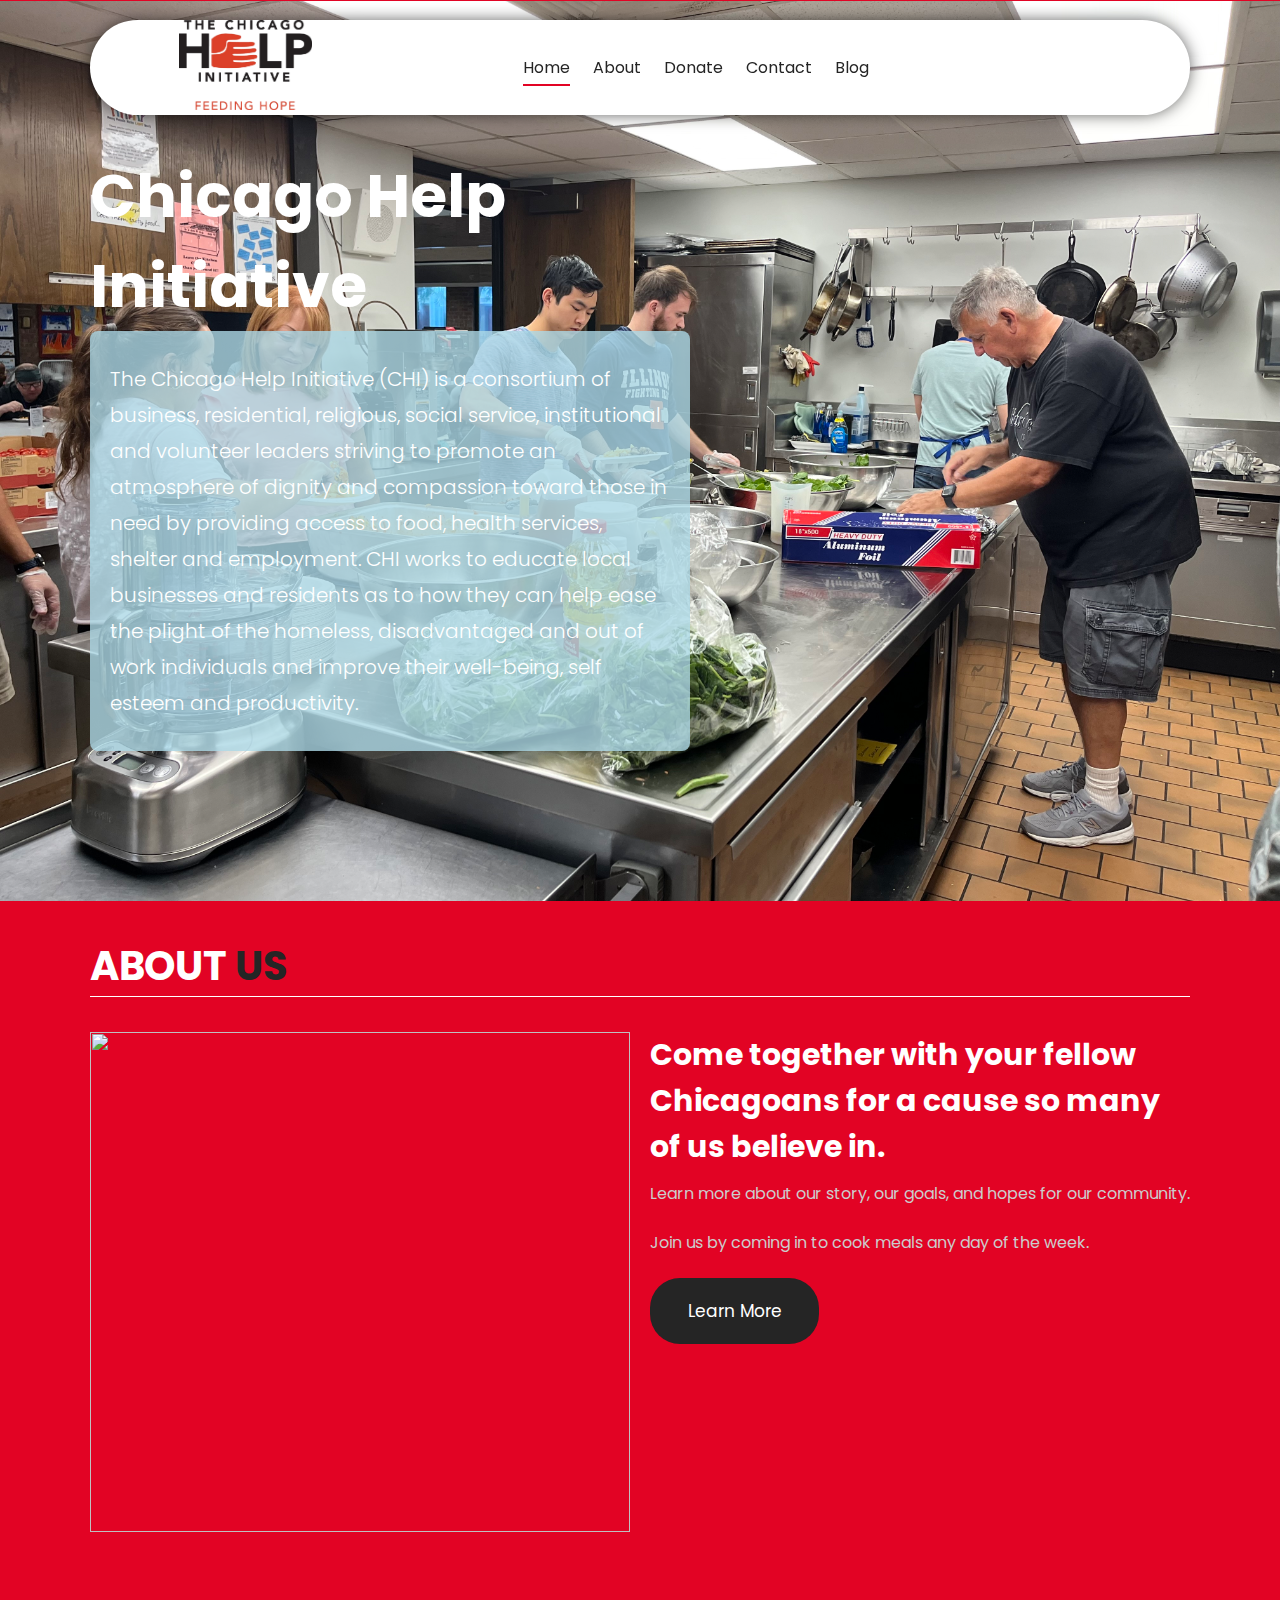
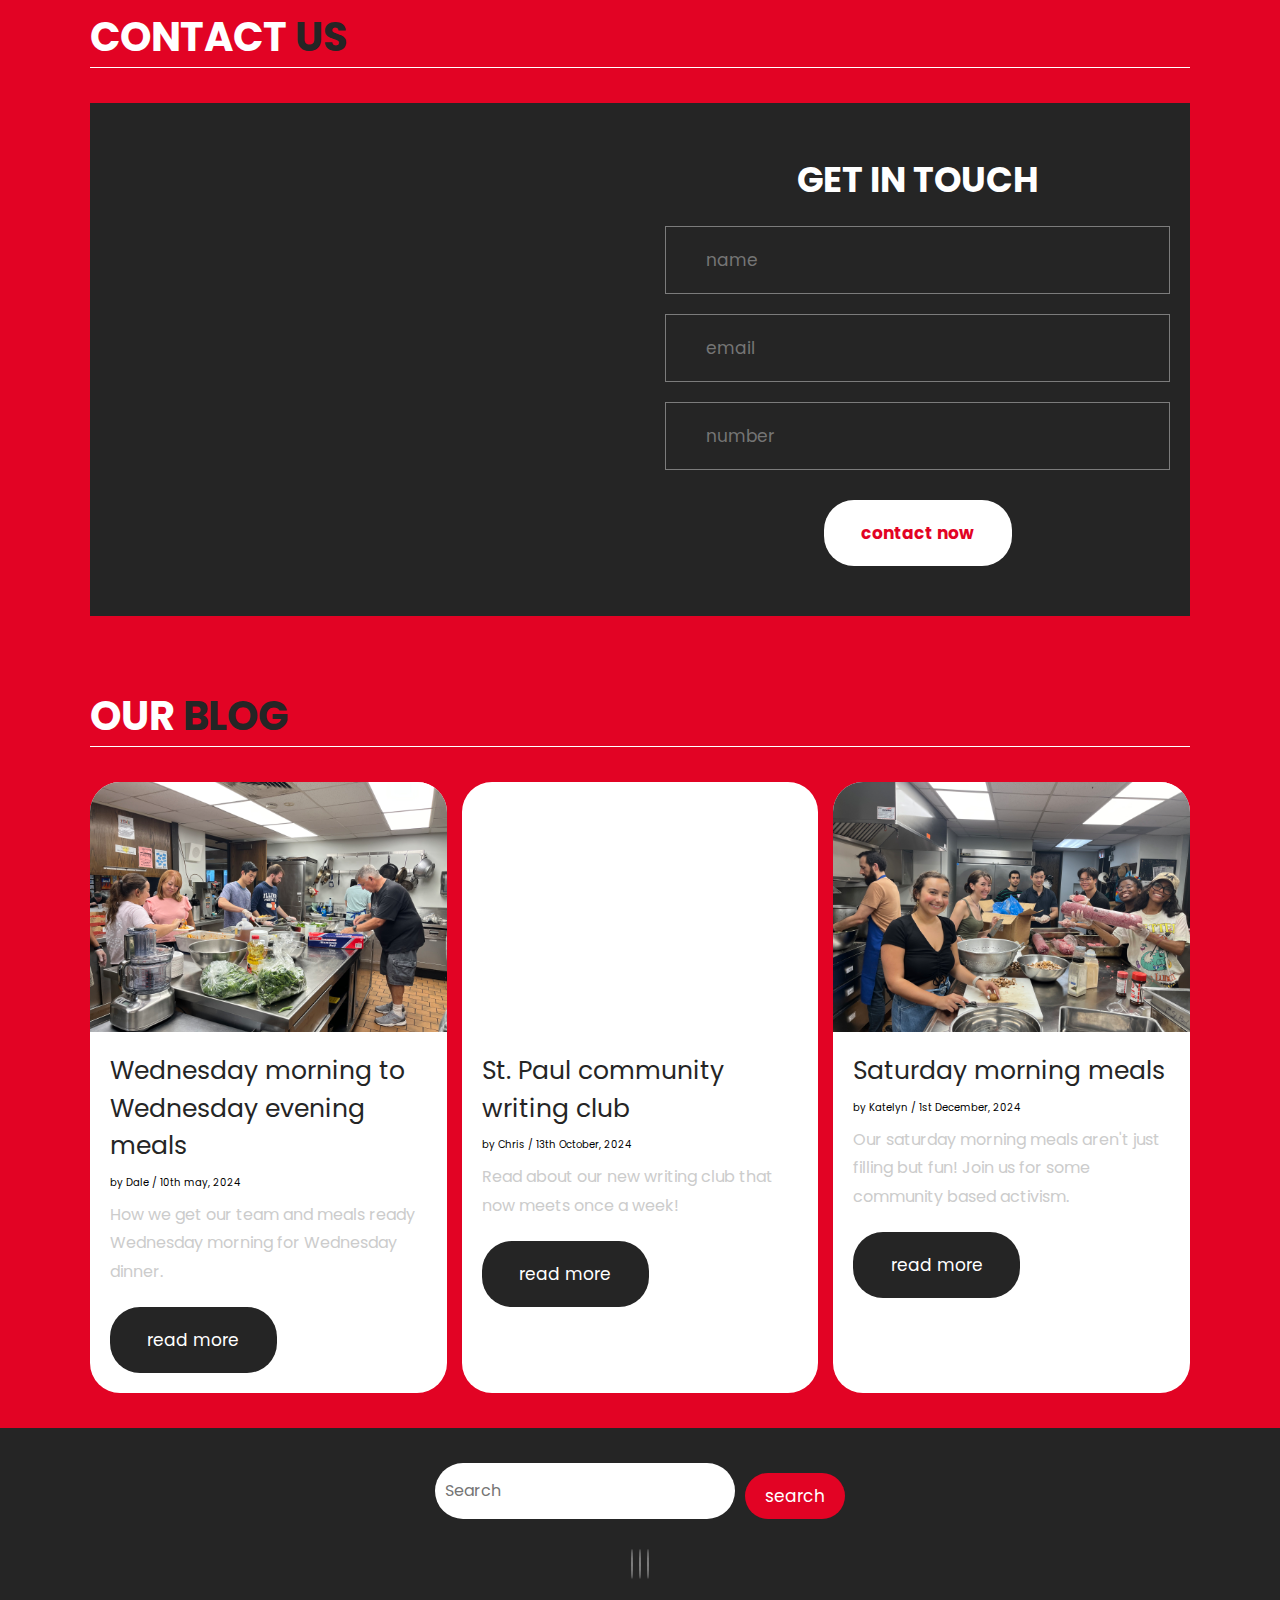
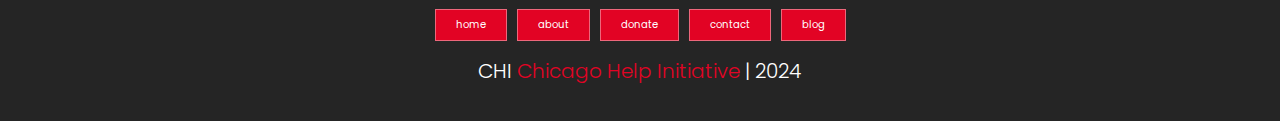
==== Rebrand/index.html @ c35be7ec "Add files via upload" ====
<!DOCTYPE html>
<html lang="en">
<head>
    <meta charset="UTF-8">
    <meta http-equiv="X-UA-Compatible" content="IE=edge">
    <meta name="viewport" content="width=device-width, initial-scale=1.0">
    <!-- CSS LINK -->
    <link rel="stylesheet" href="style.css">
    <!-- Fontawesome -->
    <link rel="stylesheet" href="https://cdnjs.cloudflare.com/ajax/libs/font-awesome/6.1.1/css/all.min.css" integrity="sha512-KfkfwYDsLkIlwQp6LFnl8zNdLGxu9YAA1QvwINks4PhcElQSvqcyVLLD9aMhXd13uQjoXtEKNosOWaZqXgel0g==" crossorigin="anonymous" referrerpolicy="no-referrer" />
    <title>Chicago Help Initiative | Katelyn Montgomery</title>
</head>
<body>
    <!-------------------------------------------- HEADER SECTION -->
    <header class="header" >
        <a href="#" class="logo">
            <img src="./image/main-logo.png" alt="logo">
        </a>
        <nav class="navbar">
            <a href="./index.html" class="active">Home</a>
            <a href="./about.html">About</a>
            <a href="./donate.html">Donate</a>
            <a href="./contact.html">Contact</a>
            <a href="./blog.html">Blog</a>
        </nav>
        <div class="buttons">
            <button id="search-btn">
                <i class="fas fa-search"></i>
            </button>
            <button id="menu-btn">
                <i class="fas fa-bars"></i>
            </button>
        </div>
        <div class="search-form">
            <input type="text" class="search-input" id="search-box" placeholder="Search">
            <i class="fas fa-search"></i>
        </div>
    </header>
    <!---------------------------------------------HEADER SECTION -->

    <!---------------------------------------------HOME SECTION -->
    <section class="home" id="home">
    <div class="content">
        <h3>Chicago Help Initiative</h3>
        <div class="text-box">
            <p>The Chicago Help Initiative (CHI) is a consortium of business, residential, religious, social service, institutional and volunteer leaders striving to promote an atmosphere of dignity and compassion toward those in need by providing access to food, health services, shelter and employment. CHI works to educate local businesses and residents as to how they can help ease the plight of the homeless, disadvantaged and out of work individuals and improve their well-being, self esteem and productivity.</p>
        </div>
    </div>
</section>
    <!---------------------------------------------HOME SECTION -->
            
    <!---------------------------------------------ABOUT US SECTION -->
    <section class="about" id="about">
        <h1 class="heading">about <span>us</span> </h1>

        <div class="row">
            <div class="image">
                <img src="./image/friends.JPEG" alt="">
            </div>
            <div class="content">
                <h3>Come together with your fellow Chicagoans
for a cause so many of us believe in.</h3>
                <div class="paragraph">
                    <p>Learn more about our story, our goals, and hopes for our community.</p>
                    <p>Join us by coming in to cook meals any day of the week.</p>
                </div>
                    <a href="#" class="btn">Learn More</a>
            </div>
        </div>
    </section>
    <!---------------------------------------------ABOUT US SECTION -->
    

    <!---------------------------------------------CONTACT SECTION -->
    <section class="contact" id="contact">
        <h1 class="heading">contact <span>us</span> </h1>
        <div class="row">
            <iframe class="map" src="https://www.google.com/maps/place/Chicago+Help+Initiative/@41.8902057,-87.6550553,14z/data=!3m1!4b1!4m6!3m5!1s0x880e2cb6a1179bef:0xd1da4842fe142547!8m2!3d41.8902075!4d-87.6344557!16s%2Fg%2F11g0k1z5wp?entry=ttu&g_ep=EgoyMDI0MTExMC4wIKXMDSoASAFQAw%3D%3D"></iframe>
            <form>
                <h3>get in touch</h3>
                <div class="inputBox">
                    <i class="fas fa-user"></i>
                    <input type="text" placeholder="name">
                </div>
                <div class="inputBox">
                    <i class="fas fa-envelope"></i>
                    <input type="email" placeholder="email">
                </div>
                <div class="inputBox">
                    <i class="fas fa-phone"></i>
                    <input type="number" placeholder="number">
                </div>
                <input type="submit" class="btn" value="contact now">
            </form>
        </div>
    </section>
    <!---------------------------------------------CONTACT SECTION -->

    <!---------------------------------------------BLOG SECTION -->
    <section class="blog" id="blog">
        <h1 class="heading">our <span>blog</span> </h1>
        <div class="box-container">
            <div class="box-full">
                <div class="image">
                    <img src="./image/cooking.JPEG" alt="">
                </div>
                <div class="content">
                    <a href="#" class="title">Wednesday morning to Wednesday evening meals</a>
                    <span>by Dale / 10th may, 2024</span>
                    <p>How we get our team and meals ready Wednesday morning for Wednesday dinner.</p>
                    <a href="#" class="btn">read more</a>
                </div>
            </div>
            <div class="box-full">
                <div class="image">
                    <img src="./image/everyone.JPEG" alt="">
                </div>
                <div class="content">
                    <a href="#" class="title">St. Paul community writing club</a>
                    <span>by Chris / 13th October, 2024</span>
                    <p>Read about our new writing club that now meets once a week!</p>
                    <a href="#" class="btn">read more</a>
                </div>
            </div>
            <div class="box-full">
                <div class="image">
                    <img src="./image/me_others.JPEG" alt="">
                </div>
                <div class="content">
                    <a href="#" class="title">Saturday morning meals</a>
                    <span>by Katelyn / 1st December, 2024</span>
                    <p>Our saturday morning meals aren't just filling but fun! Join us for some community based activism.</p>
                    <a href="#" class="btn">read more</a>
                </div>
            </div>
        </div>
    </section>
    <!---------------------------------------------BLOG SECTION -->
    
    <!---------------------------------------------FOOTER SECTION -->
    <section class="footer">
        <div class="search">
            <input type="text" class="search-input" placeholder="Search">
            <button class="btn btn-primary">search</button>
        </div>
        <div class="share">
            <a href="#" class="fab fa-facebook"></a>
            <a href="#" class="fab fa-twitter"></a>
            <a href="#" class="fab fa-instagram"></a>
        </div>
        <div class="links">
            <a href="#home">home</a>
            <a href="#about">about</a>
            <a href="#review">donate</a>
            <a href="#contact">contact</a>
            <a href="#blog">blog</a>
        </div>
        <div class="credit">
            CHI <span>Chicago Help Initiative</span> | 2024
        </div>
    </section>
    <!---------------------------------------------FOOTER SECTION -->

<script src="./script.js"></script>
</body>
</html>
---- Rebrand/style.css ----
@import url('https://fonts.googleapis.com/css2?family=Poppins:wght@100;200;300;400;500;600;700&display=swap');

:root{
    --main-color:#e20324;
    --black-color: #252525;
    --border: 0.1rem solid rgba(255, 255, 255, 0.4);
}

*{
    font-family: 'Poppins',sans-serif;
    margin: 0;
    padding: 0;
    border: none;
    box-sizing: border-box;
    text-decoration: none;
    text-transform: ;
    transition: .2s ease;
    outline: none;
}

html{
    font-size: 62.5%;
    overflow-x: hidden;
    
    scroll-behavior: smooth;
}

body{
    background-color: var(--main-color);

}

section{
    padding: 3.5rem 7%;
    scroll-margin-top: 9rem;
}

img{
    width: 100%;
    object-fit: contain;
}

a{
    text-decoration: none;
    color: var(--black-color);
}

.btn{
    margin-top: 1rem;
    display: inline-block;
    padding: 2rem 3.75rem;
    border-radius: 30px;
    font-size: 1.7rem;
    color: #fff;
    background-color: var(--black-color);
    cursor: pointer;
}

.btn:hover{
    opacity: 0.8;
}

.heading{
    color: #fff;
    text-transform: uppercase;
    font-size: 4rem;
    margin-bottom: 3.5rem;
    border-bottom: 0.1rem solid #fff;
}

.heading span{
    text-transform: uppercase;
    color: var(--black-color);
}

.box-container{
    display: grid;
    grid-template-columns: repeat(auto-fit, minmax(30rem, 1fr));
    gap: 1.5rem;
}

.box{
    padding: 3rem;
    background-color: #fff;
    border-radius: 3rem 2rem;
    min-height: 60rem;
    display: flex;
    flex-direction: column;
    justify-content: space-between;
    text-align: center;
    border: var(--border);
}

.search-input{
    font-size: 1.6rem;
    color: var(--black-color);
    padding: 1rem;
    text-transform: none;
    border-radius: 3rem;
}

::-webkit-scrollbar{
    height: 0.5rem;
    width: 1rem;
    background-color: rgb(7, 126, 182);
}

::-webkit-scrollbar-track{
    background-color: transparent;
}

::-webkit-scrollbar-thumb{
    border-radius: 3rem;
    background-color: lightblue;
}

::-webkit-scrollbar-thumb:hover{
    background-color: rgb(211, 255, 144);
}

/* ------------------------------------------HEADER SECTION */

.header{
    display: flex;
    justify-content: space-between;
    align-items: center;
    background-color: #fff;
    padding: 0 7%;
    margin: 2rem 7%;
    border-radius: 30rem;
    box-shadow: 0px 0px 17px -2px rgba(0,0,0,0.75);
    position: sticky;
    top: 0;
    z-index: 1000;
}

.header .search-form{
    position: absolute;
    top: 115%;
    right: 7%;
    background-color: #fff;
    width: 50rem;
    height: 5rem;
    display: flex;
    align-items: center;
    border-radius: 3rem;
    box-shadow: 0px 0px 25px 2px rgb(0 0 0 / 75%);
    transform: scaleY(0);
}

.header .search-form.active{
    transform: scaleY(1);
}

.header .search-form i{
    cursor: pointer;
    font-size: 2.2rem;
    margin-right: 1.5rem;
    color: var(--black-color);
}
.header .search-form input{
    width: 100%;
}

.header .logo img{
    height: 9rem;
}

.header .navbar a{
    margin: 0 1rem;
    font-size: 1.6rem;
    color: var(--black-color);
    border-bottom: 0.2rem solid transparent;
}

.header .navbar a.active,
.header .navbar a:hover{
    border-color: var(--main-color);
    padding-bottom:.5rem ;
}

.header .buttons button{
    cursor: pointer;
    font-size: 2.5rem;
    margin-left: 2rem;
    background-color: transparent;
    cursor: pointer;
}

.header #menu-btn{
    display: none;
}
/* ------------------------------------------HEADER SECTION */


/* ------------------------------------------HOME SECTION */

.home{
    min-height: 100vh;
    background: url(./image/cooking.JPEG) no-repeat;
    background-size: cover;
    background-position: center;
    margin-top: -134px;
    display: flex;
    align-items: center;
}

.home .content .text-box {
    background-color: rgba(173, 216, 230, 0.8); /* Light blue with 80% opacity */
    padding: 20px;
    border-radius: 8px;
}


.home .content{
    max-width: 60rem;
}

.home .content h3{
    font-size: 6rem;
    color: #fff;
}

.home .content p{
    font-size: 2rem;
    font-weight: 300;
    line-height: 1.8;
    padding: 1rem 0;
    color: #fff;
}

/* ------------------------------------------HOME SECTION */


/* ------------------------------------------ABOUT US SECTION */
.about .row .image{
     flex: 1 1 45rem;
}
.about .row .image img{
    height: 50rem;
    object-fit: contain;
}
/* img  genel olarak düzenlendi */

.about .row{
    display: flex;
    flex-wrap: wrap;
    column-gap: 2rem;
}

.about .row .content{
    flex: 1 1 45rem;
}

.about .row .content h3{
    font-size: 3rem;
    color: #fff;
}

.about .row .content p{
    font-size: 1.6rem;
    color: #ccc;
    padding: 1rem 0;
    line-height: 1.8;
}
/* ------------------------------------------ABOUT US SECTION */
/* ------------------------------------------DONATE SECTION */

.review .box-container .box img{
    height: 20rem;
    object-fit: contain ;
}
.donate .box-container .box p{
    font-size: 1.5rem;
    line-height: 1.8;
    padding: 2rem 0;
}

.donate .box-container .box .user{
    height: 7rem;
    object-fit: contain;
}

.donate .box-container .box .h3{
    padding: 1rem 0;
    font-size: 2rem;
    color: var(--main-color);
}

.donate .box-container .box .stars{
    font-size: 1.5rem;
    color: gold;
}
/* ------------------------------------------DONATE SECTION */

/* ------------------------------------------CONTACT SECTION */
.contact .row{
    display: flex;
    background-color: var(--black-color);
    flex-wrap: wrap;
    gap: 1rem;
}

.contact .row .map{
    flex: 1 1 45px;
    width: 100%;
    object-fit: cover;
}
.contact .row form{
    flex: 1 1 45px;
    padding: 5rem 2rem;
    text-align: center;
}

.contact .row form h3{
    text-transform: uppercase;
    font-size: 3.5rem;
    color: #fff;
}

.contact .row form .inputBox{
    display: flex;
    align-items: center;
    margin: 2rem 0;
    border: var(--border);
}

.contact .row form .inputBox i{
    color: #fff;
    font-size: 2rem;
    padding-left: 2rem;
}

.contact .row form .inputBox input{
    width: 100%;
    padding: 2rem;
    font-size: 1.7rem;
    color: #fff;
    text-transform: none;
    background-color: transparent;
}

.contact .row form .btn{
    color: var(--main-color);
    background-color: #fff;
    font-weight: bold;
}
/* ------------------------------------------CONTACT SECTION */

/* ------------------------------------------BLOG SECTION */
.blog .box-container .box-full{
    background-color: #fff;
    border-radius: 3rem;
}

.blog .box-container .box-full .image{
    height: 25rem;
    overflow: hidden;
    width: 100%;
    border-top-left-radius: 3rem;
    border-top-right-radius: 3rem;
}

.blog .box-container .box-full:hover .image img{
    transform: scale(1.2);
}

.blog .box-container .box-full .content{
    padding: 2rem;
}

.blog .box-container .box-full .content .title{
    line-height: 1.5;
    font-size: 2.5rem;
}
.blog .box-container .box-full .content span{
    display: block;
    padding-top: 1rem;
    font-size: 1rem;
}

.blog .box-container .box-full .content p{
    font-size: 1.6rem;
    line-height: 1.8;
    color: #ccc;
    padding: 1rem 0;
}
/* ------------------------------------------BLOG SECTION */

/* ------------------------------------------FOOTER SECTION */
.footer {
    background-color: var(--black-color);
    text-align: center;
}

.footer .search{
    display: flex;
    justify-content: center;
}

.footer .search .search-input{
    width: 30rem;
}

.footer .search .btn-primary{
    background-color: var(--main-color);
    padding: 1rem 2rem;
    margin-left: 1rem;
}

.footer .share{
    padding: 2rem 0;
}

.footer .share a{
    color: #fff;
    font-size: 2rem;
    width: 5rem;
    height: 5rem;
    line-height: 5rem;
    border: var(--border);
    border-radius: 50%;
    margin: 0.3rem;
}


.footer .share a:hover{
    background-color: var(--main-color);
}

.footer .links{
    display: flex;
    justify-content: center;
    flex-wrap: wrap;
    gap: 1rem;
}

.footer .links a{
    background-color: var(--main-color);
     padding: 0.7rem 2rem;
     color: #fff;
     border: var(--border);
}

.footer .links a:hover{
    background-color: var(--black-color);
    opacity: 0.7;
    
}

.footer .credit{
    font-size: 2rem;
    color: #fff;
    font-weight: 300;
    padding-top: 1.5rem;
}

.footer .credit span{
    color: var(--main-color);
}
/* ------------------------------------------FOOTER SECTION */

/* ------------------------------------------RESPONSIVE SECTION */
@media (max-width: 991px){
    html{
        font-size: 55%;
    }
    .header{
        padding: 1.5rem 2rem;
    }
    .header .logo img{
        height: 7rem;
    }

    section{
        padding: 2rem;
    }
    .products .box-container .box .box-head .name{
        font-size: 3.4rem;
    }
}

@media (max-width: 768px){
    .header #menu-btn{
        display: inline-block;
    }
    .header .navbar{
        position: absolute;
        top: 100%;
        background-color: #fff;
        height: calc(100vh - 9rem);
        width: 30rem;
        box-shadow: 0px 20px 14px 0px rgb(0 0 0 / 75%);
        right: -100%;
    }
    .header .navbar.active{
        right: 3rem;
    }
    .header .navbar a{
        color: var(--black-color);
        display: block;
        margin: 1.5rem;
        padding: 0.5rem;
        font-size: 2rem;
    }
}

@media (max-width: 768px){
    html{
        font-size: 50%;
    }
}






/* ------------------------------------------RESPONSIVE SECTION */
}
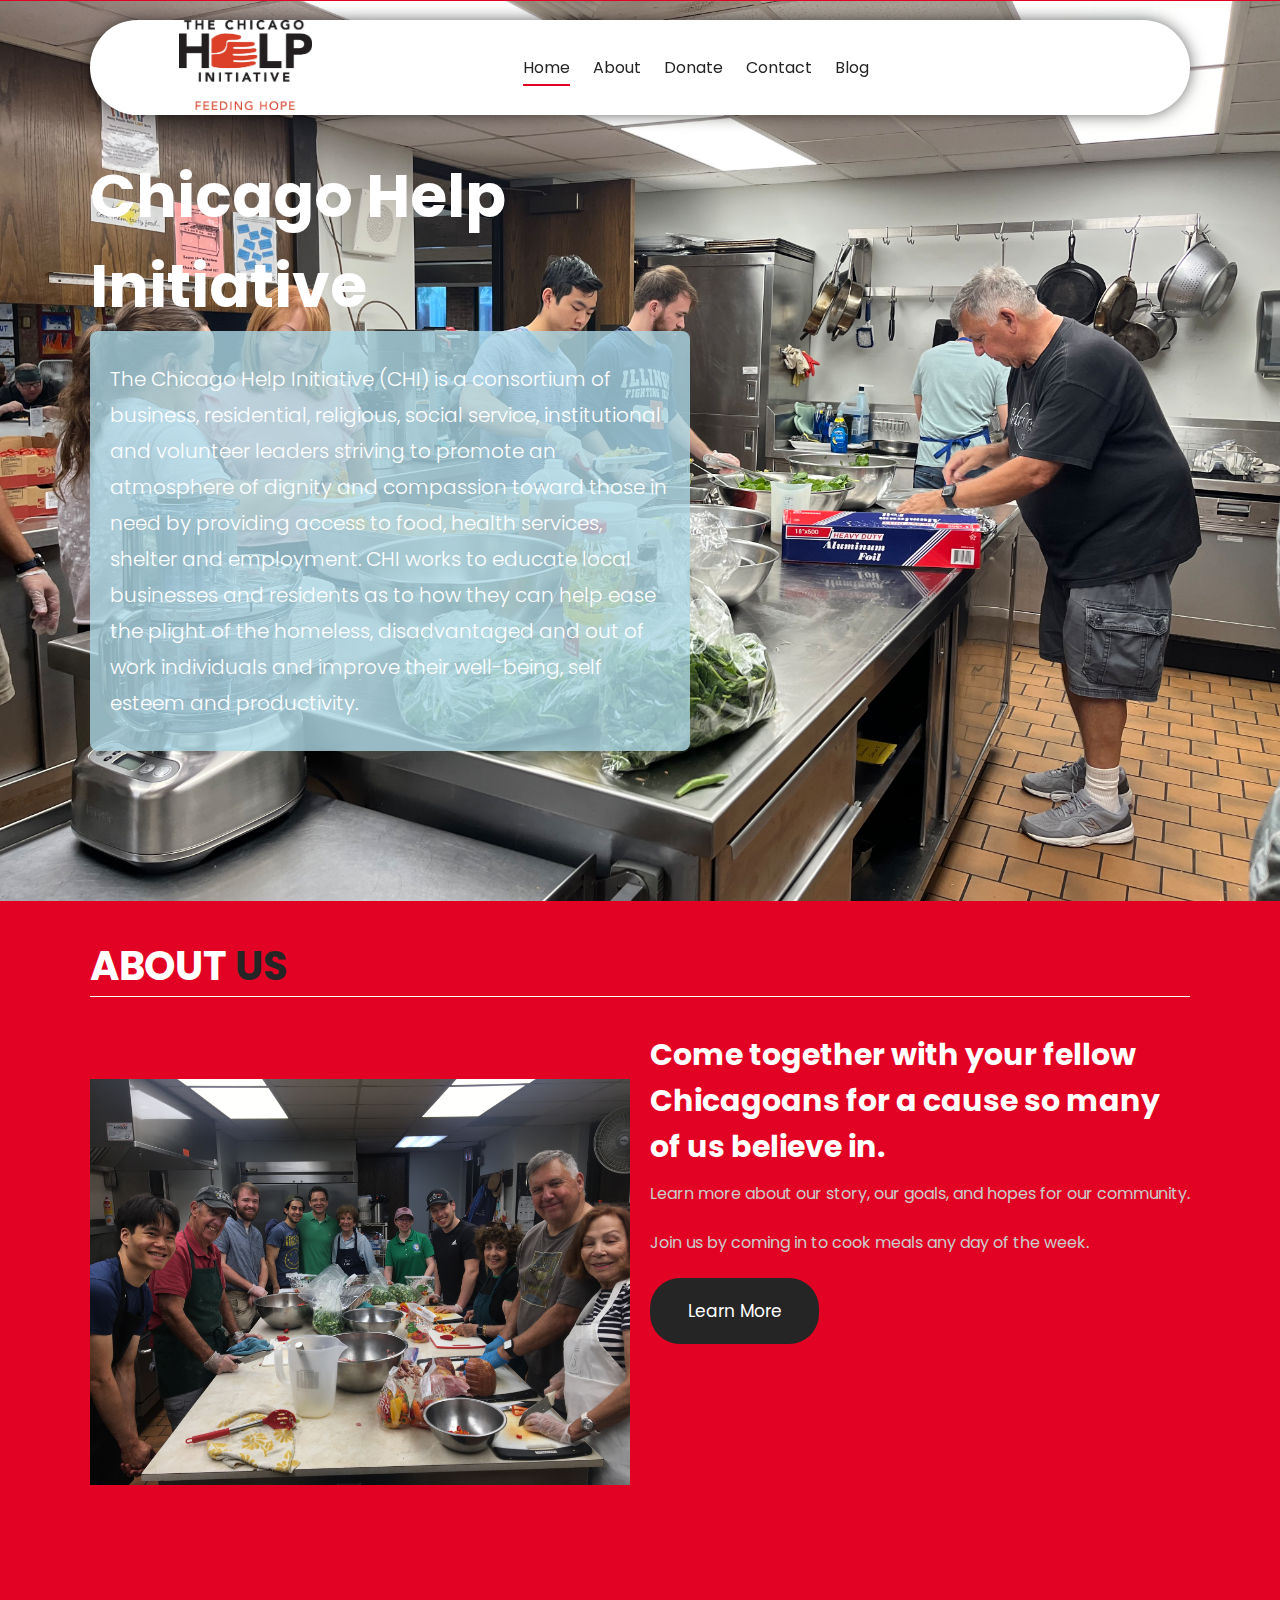
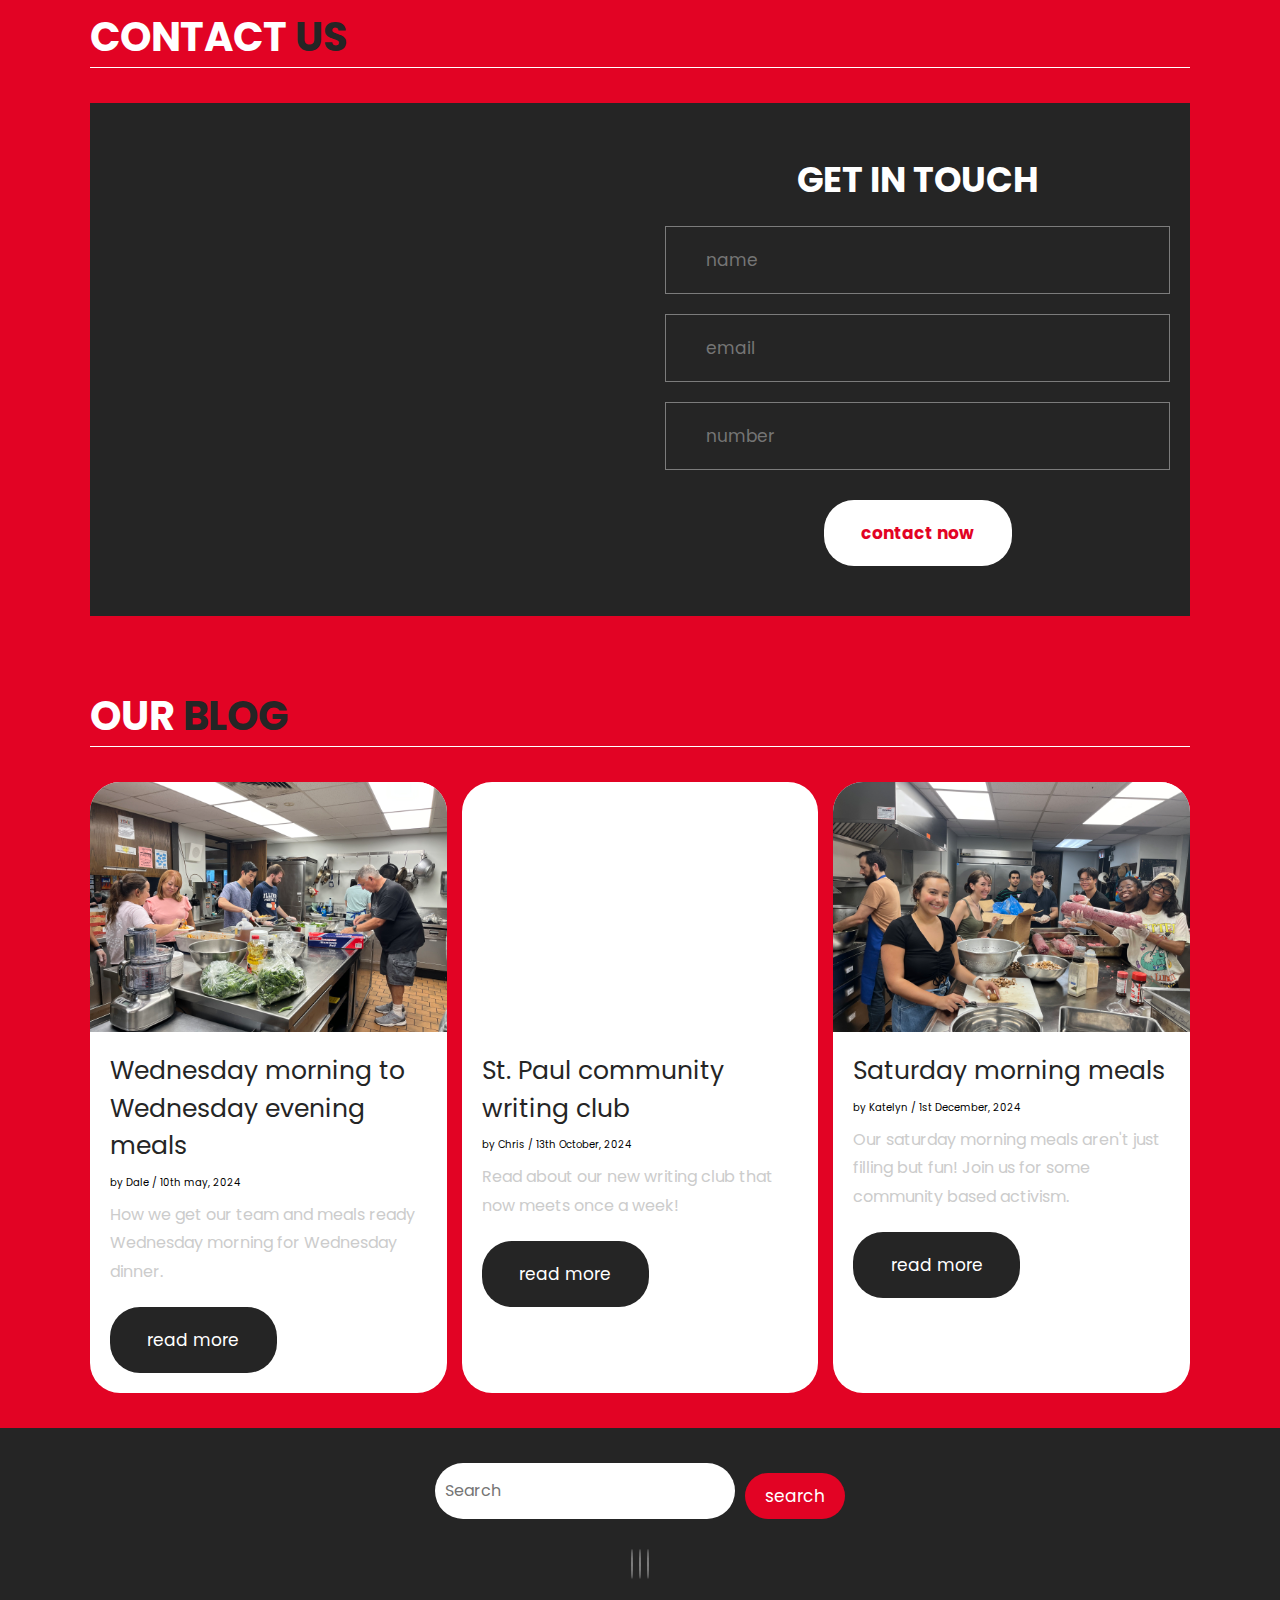
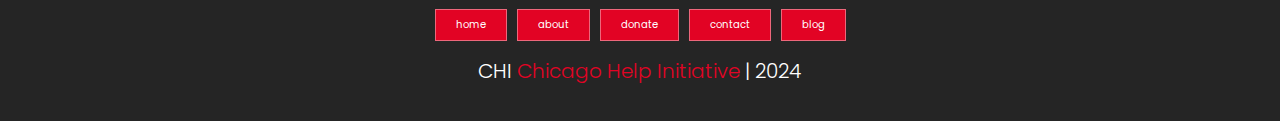
==== commit 9d4df991: "Add files via upload" ====
--- a/Rebrand/index.html
+++ b/Rebrand/index.html
@@ -55,7 +55,7 @@
 
         <div class="row">
             <div class="image">
-                <img src="./image/friends.JPEG" alt="">
+                <img src="./image/group.JPEG" alt="">
             </div>
             <div class="content">
                 <h3>Come together with your fellow Chicagoans
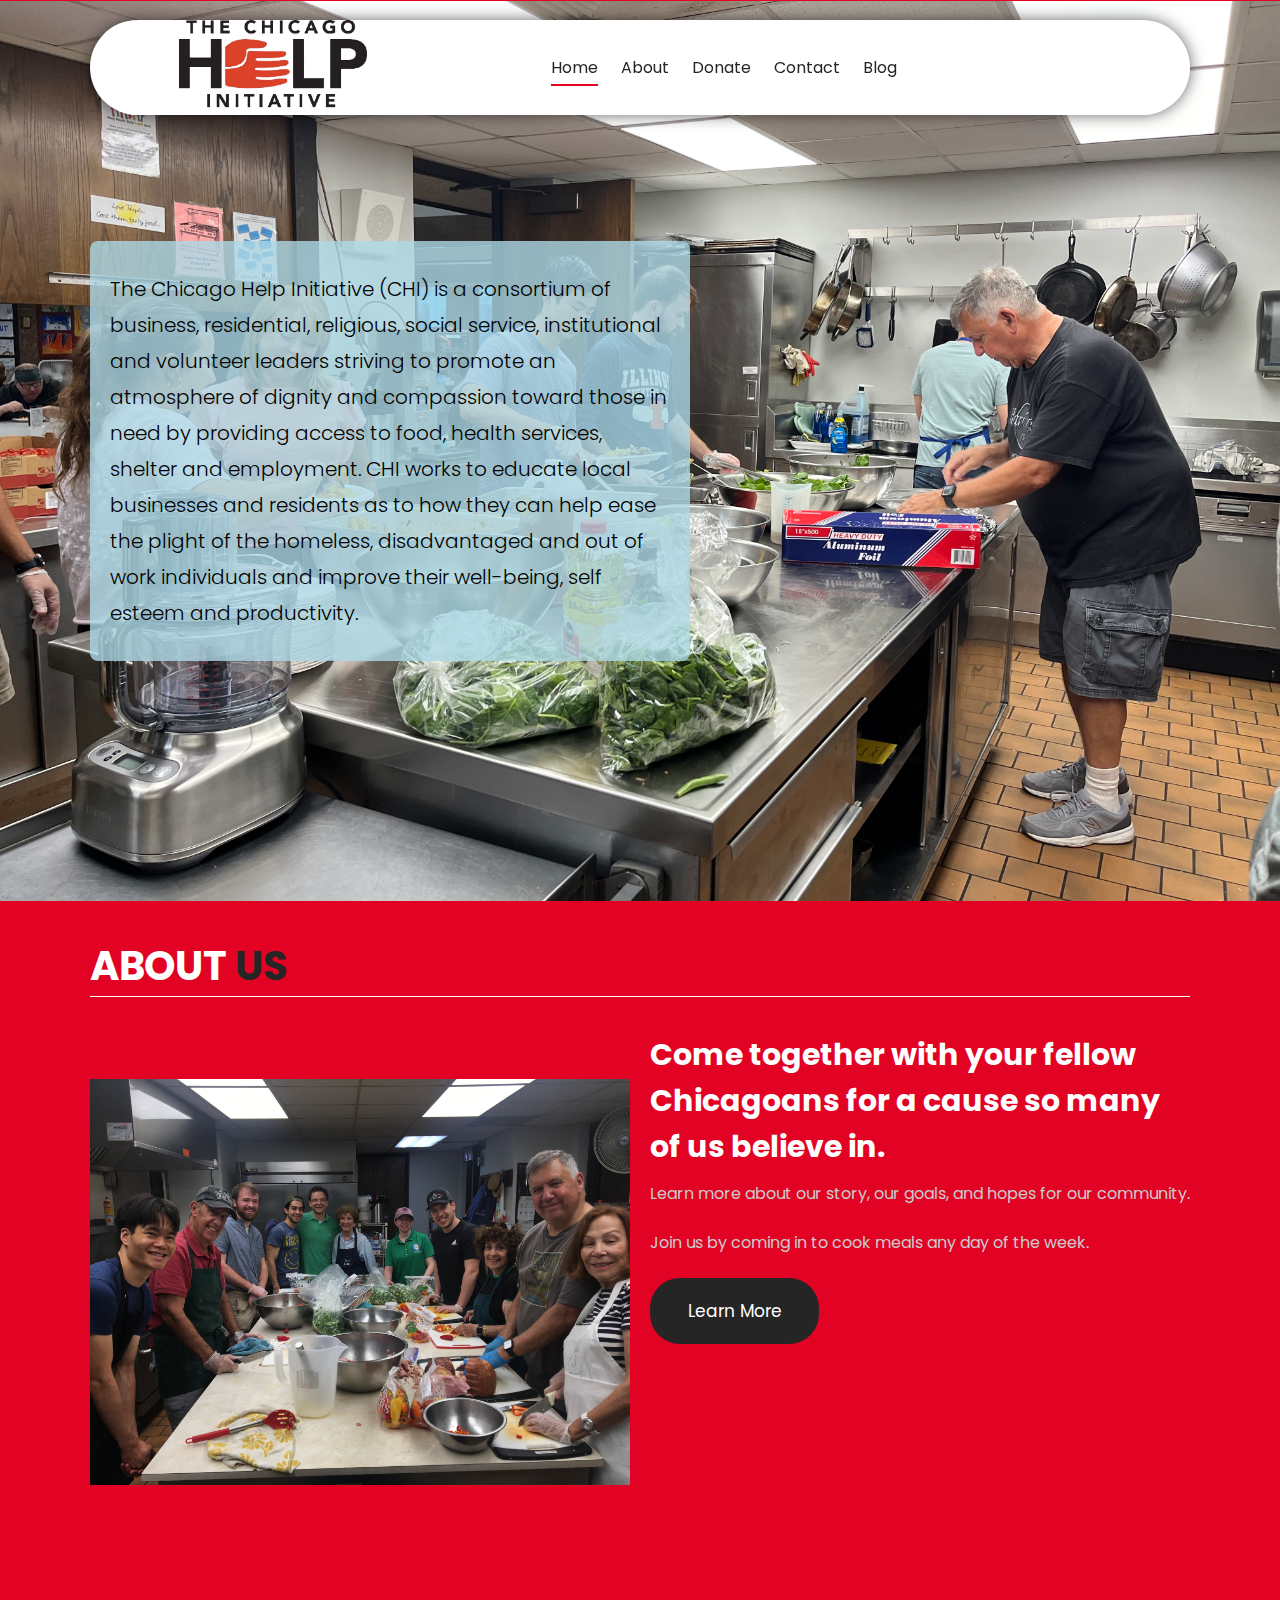
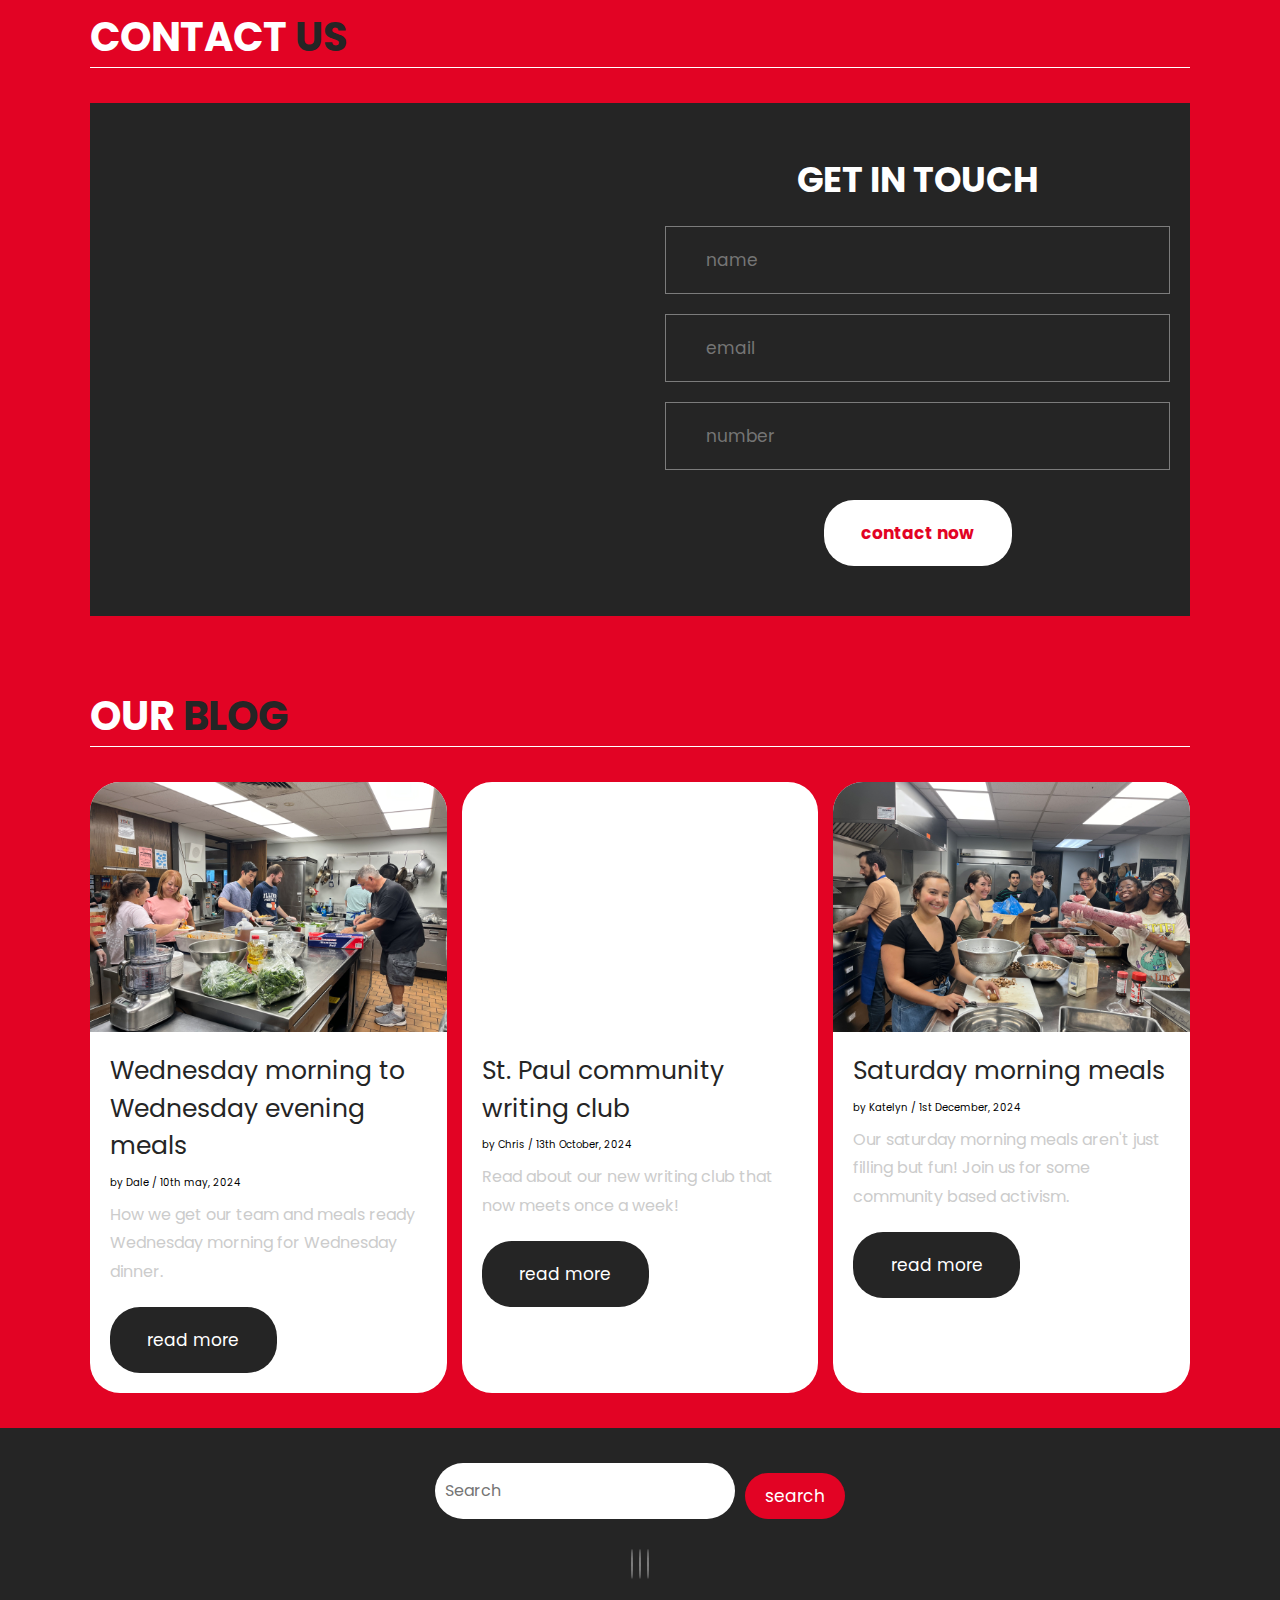
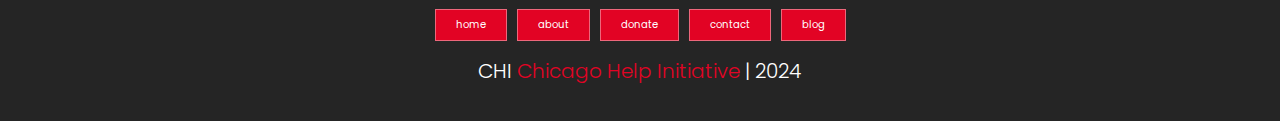
==== commit 97b7b35c: "Add files via upload" ====
--- a/Rebrand/index.html
+++ b/Rebrand/index.html
@@ -8,13 +8,13 @@
     <link rel="stylesheet" href="style.css">
     <!-- Fontawesome -->
     <link rel="stylesheet" href="https://cdnjs.cloudflare.com/ajax/libs/font-awesome/6.1.1/css/all.min.css" integrity="sha512-KfkfwYDsLkIlwQp6LFnl8zNdLGxu9YAA1QvwINks4PhcElQSvqcyVLLD9aMhXd13uQjoXtEKNosOWaZqXgel0g==" crossorigin="anonymous" referrerpolicy="no-referrer" />
-    <title>Chicago Help Initiative | Katelyn Montgomery</title>
+    <title>Home | CHI</title>
 </head>
 <body>
     <!-------------------------------------------- HEADER SECTION -->
     <header class="header" >
         <a href="#" class="logo">
-            <img src="./image/main-logo.png" alt="logo">
+            <img src="./image/main-logo.jpg" alt="logo">
         </a>
         <nav class="navbar">
             <a href="./index.html" class="active">Home</a>
@@ -41,7 +41,6 @@
     <!---------------------------------------------HOME SECTION -->
     <section class="home" id="home">
     <div class="content">
-        <h3>Chicago Help Initiative</h3>
         <div class="text-box">
             <p>The Chicago Help Initiative (CHI) is a consortium of business, residential, religious, social service, institutional and volunteer leaders striving to promote an atmosphere of dignity and compassion toward those in need by providing access to food, health services, shelter and employment. CHI works to educate local businesses and residents as to how they can help ease the plight of the homeless, disadvantaged and out of work individuals and improve their well-being, self esteem and productivity.</p>
         </div>
--- a/Rebrand/style.css
+++ b/Rebrand/style.css
@@ -226,7 +226,7 @@
     font-weight: 300;
     line-height: 1.8;
     padding: 1rem 0;
-    color: #fff;
+    color: #000000;
 }
 
 /* ------------------------------------------HOME SECTION */
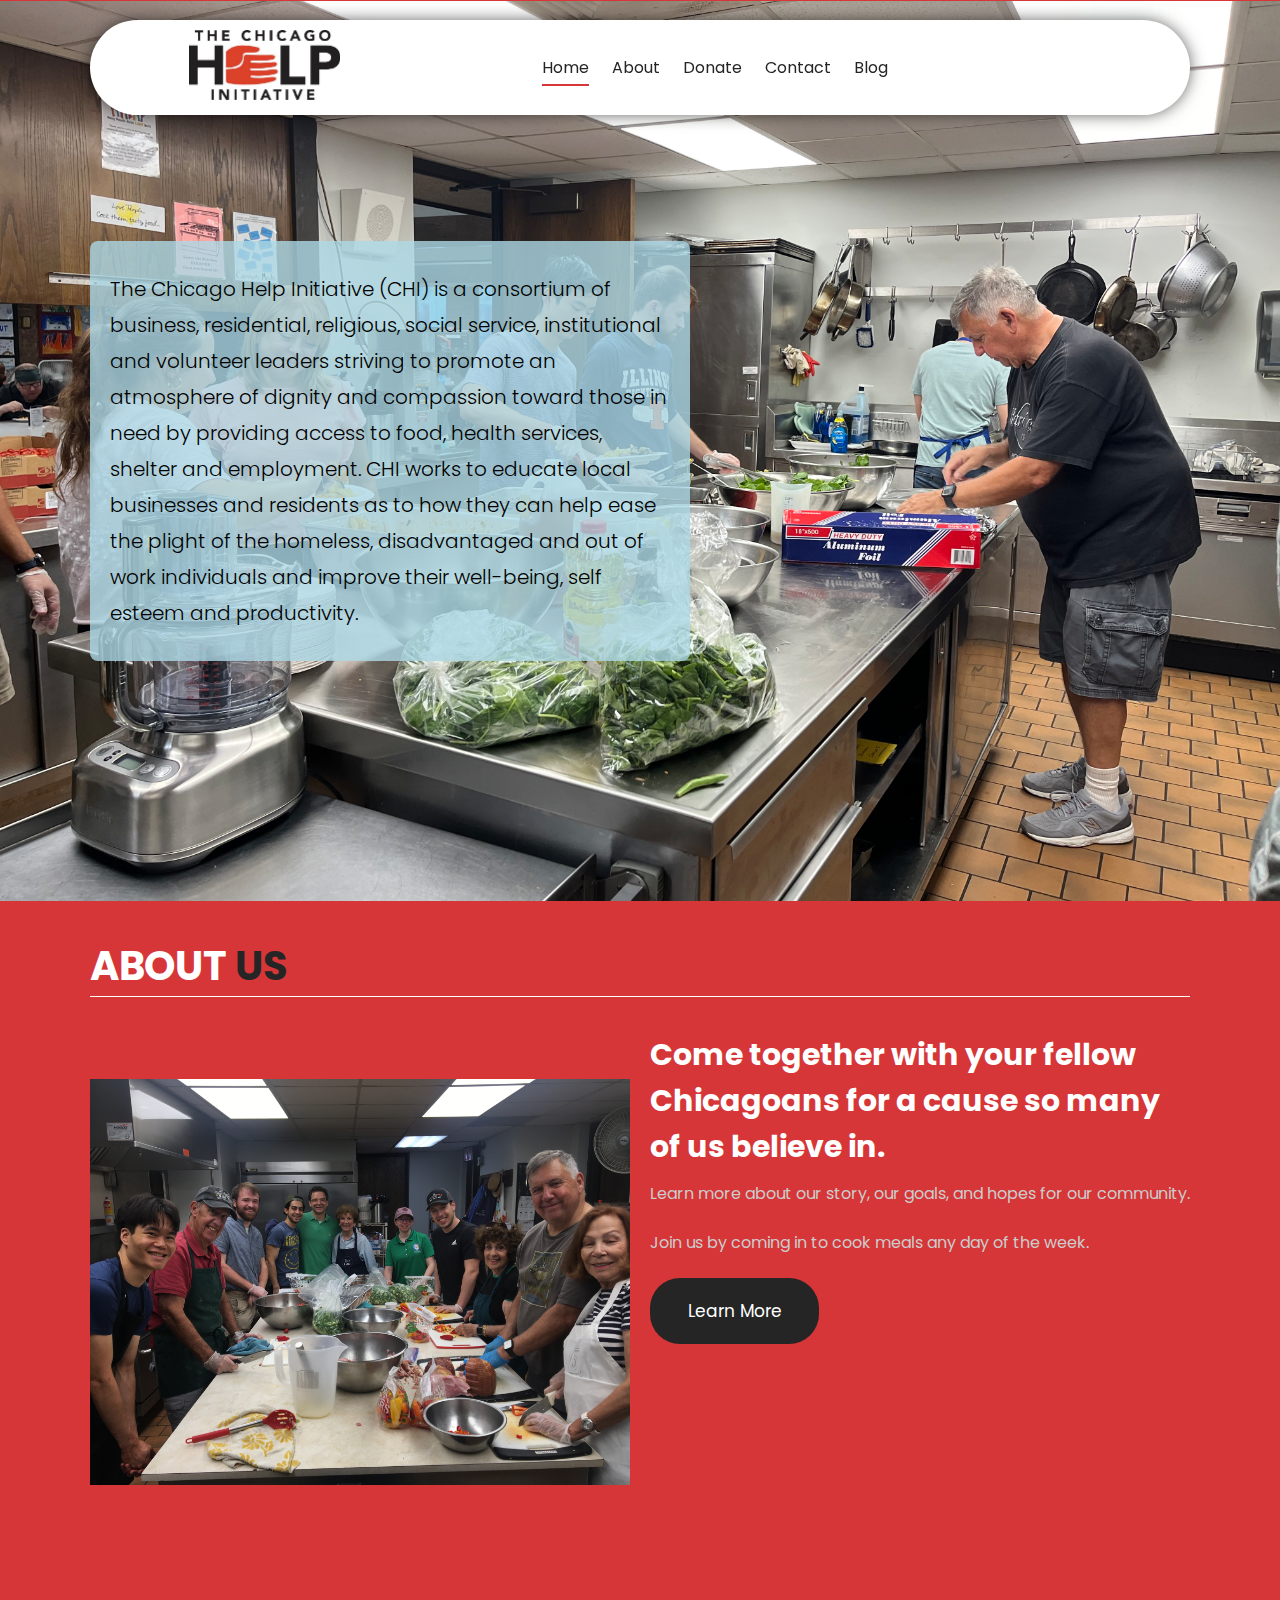
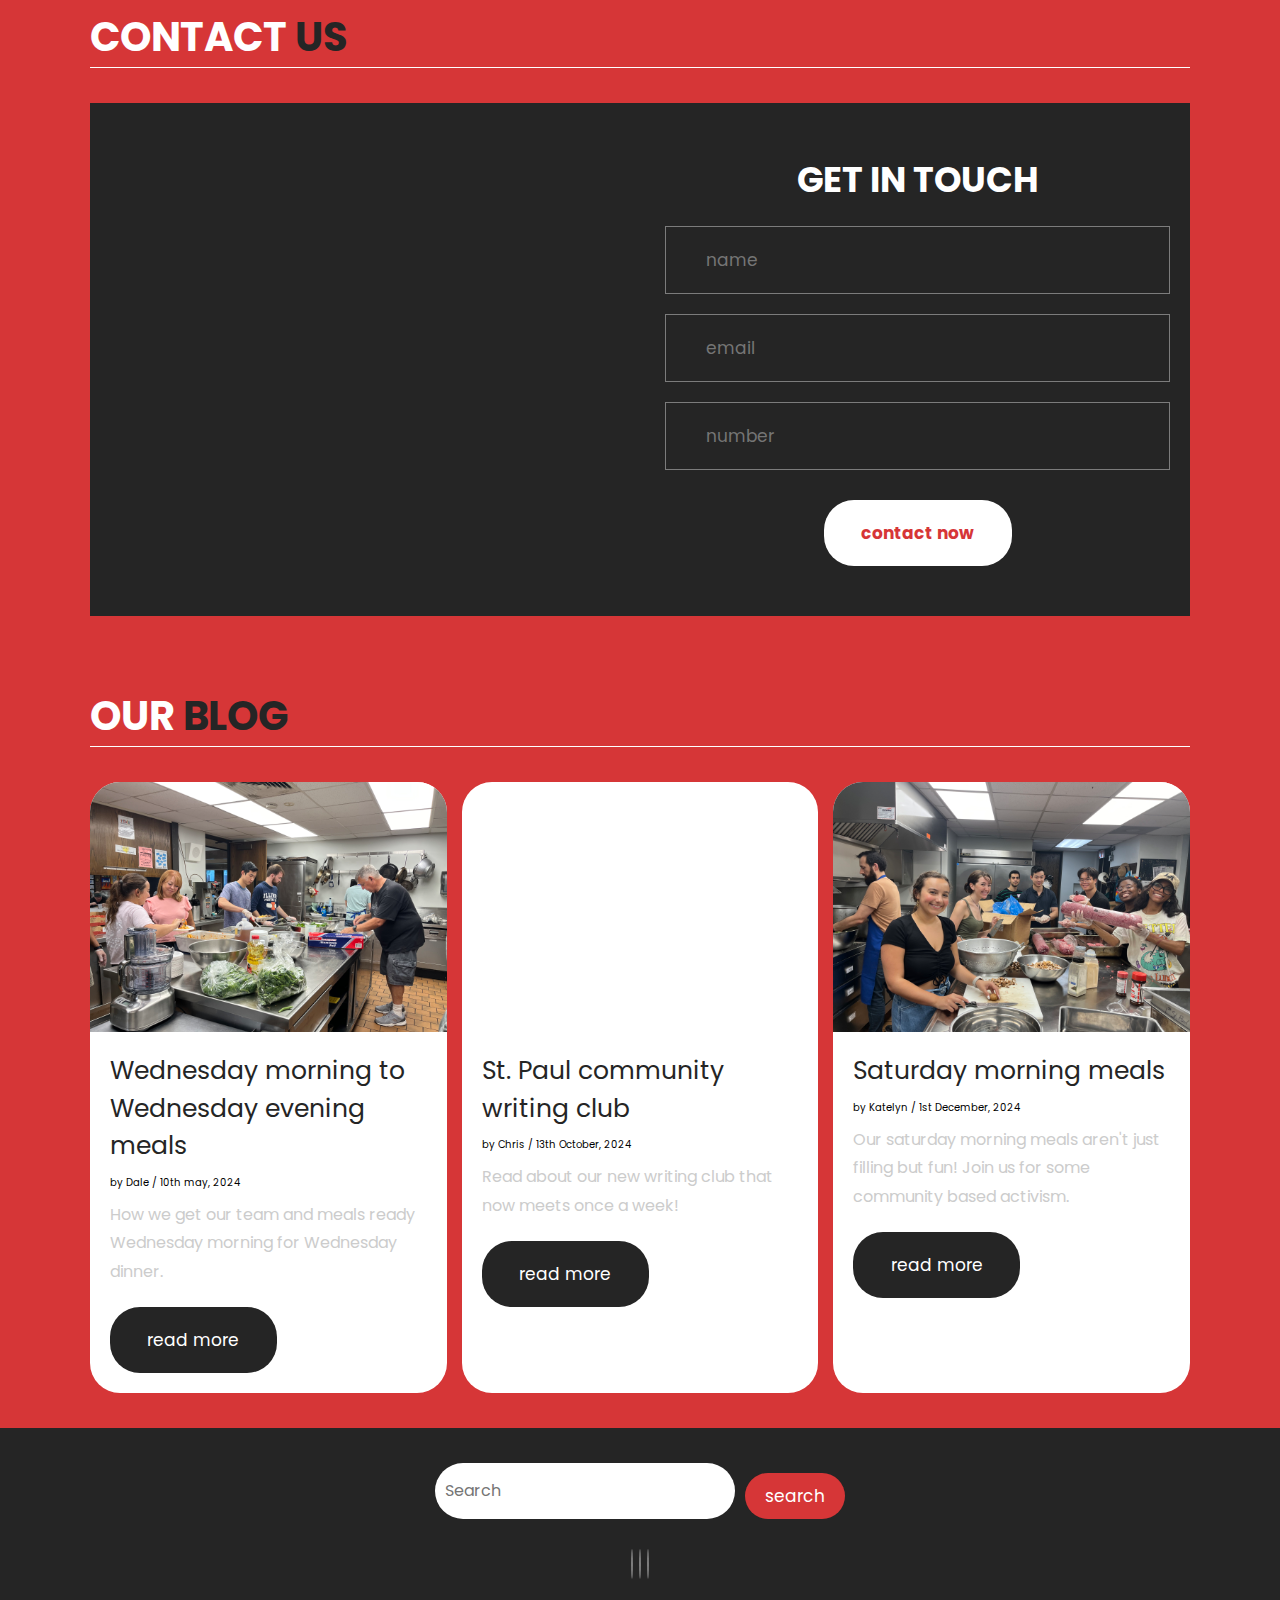
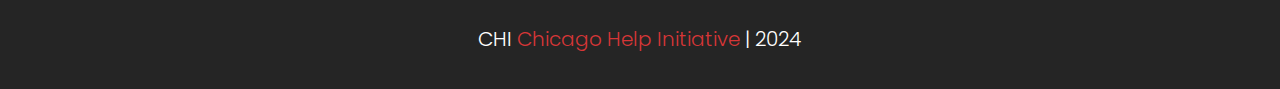
==== commit 434ae2e3: "Add files via upload" ====
--- a/Rebrand/index.html
+++ b/Rebrand/index.html
@@ -147,13 +147,6 @@
             <a href="#" class="fab fa-twitter"></a>
             <a href="#" class="fab fa-instagram"></a>
         </div>
-        <div class="links">
-            <a href="#home">home</a>
-            <a href="#about">about</a>
-            <a href="#review">donate</a>
-            <a href="#contact">contact</a>
-            <a href="#blog">blog</a>
-        </div>
         <div class="credit">
             CHI <span>Chicago Help Initiative</span> | 2024
         </div>
--- a/Rebrand/style.css
+++ b/Rebrand/style.css
@@ -1,7 +1,7 @@
 @import url('https://fonts.googleapis.com/css2?family=Poppins:wght@100;200;300;400;500;600;700&display=swap');
 
 :root{
-    --main-color:#e20324;
+    --main-color:#D63637;
     --black-color: #252525;
     --border: 0.1rem solid rgba(255, 255, 255, 0.4);
 }
@@ -114,9 +114,6 @@
     background-color: lightblue;
 }
 
-::-webkit-scrollbar-thumb:hover{
-    background-color: rgb(211, 255, 144);
-}
 
 /* ------------------------------------------HEADER SECTION */
 
@@ -162,9 +159,11 @@
     width: 100%;
 }
 
-.header .logo img{
+.header .logo img {
     height: 9rem;
-}
+    padding: 1rem; 
+}
+
 
 .header .navbar a{
     margin: 0 1rem;
